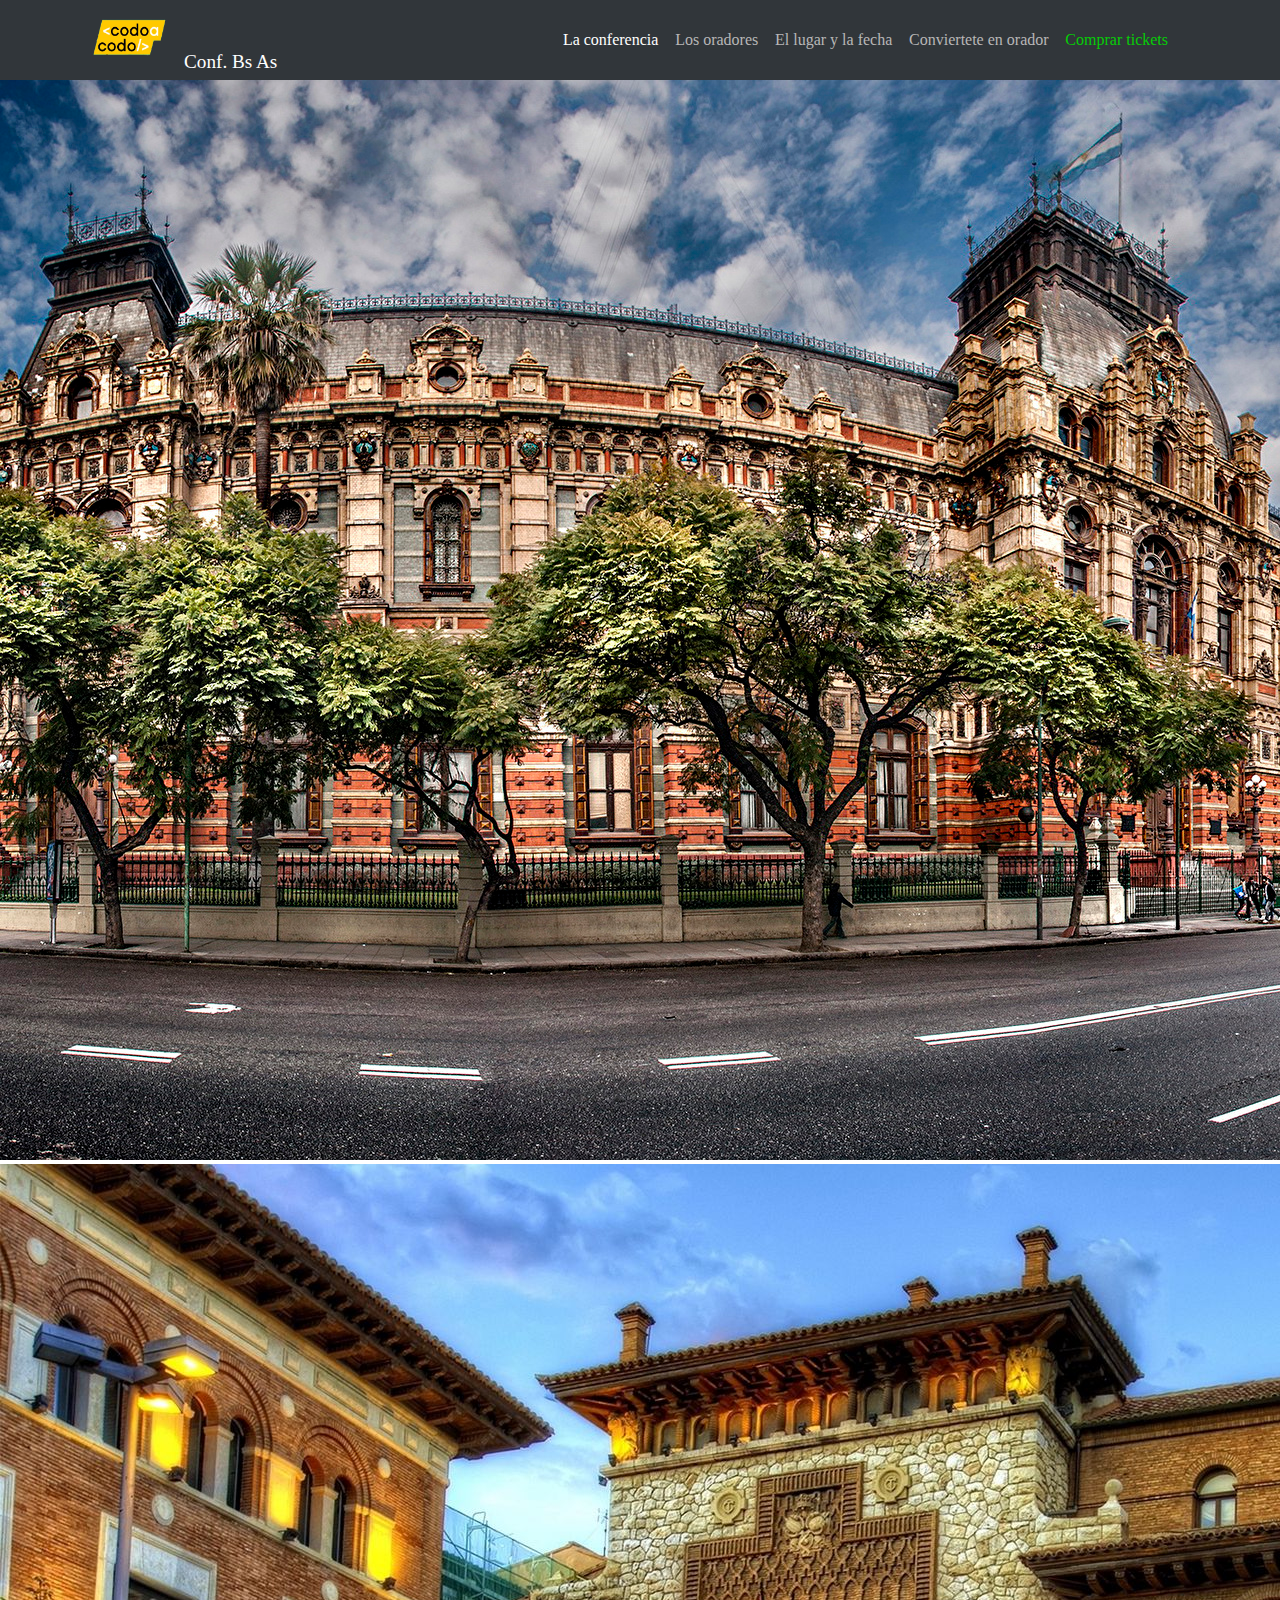
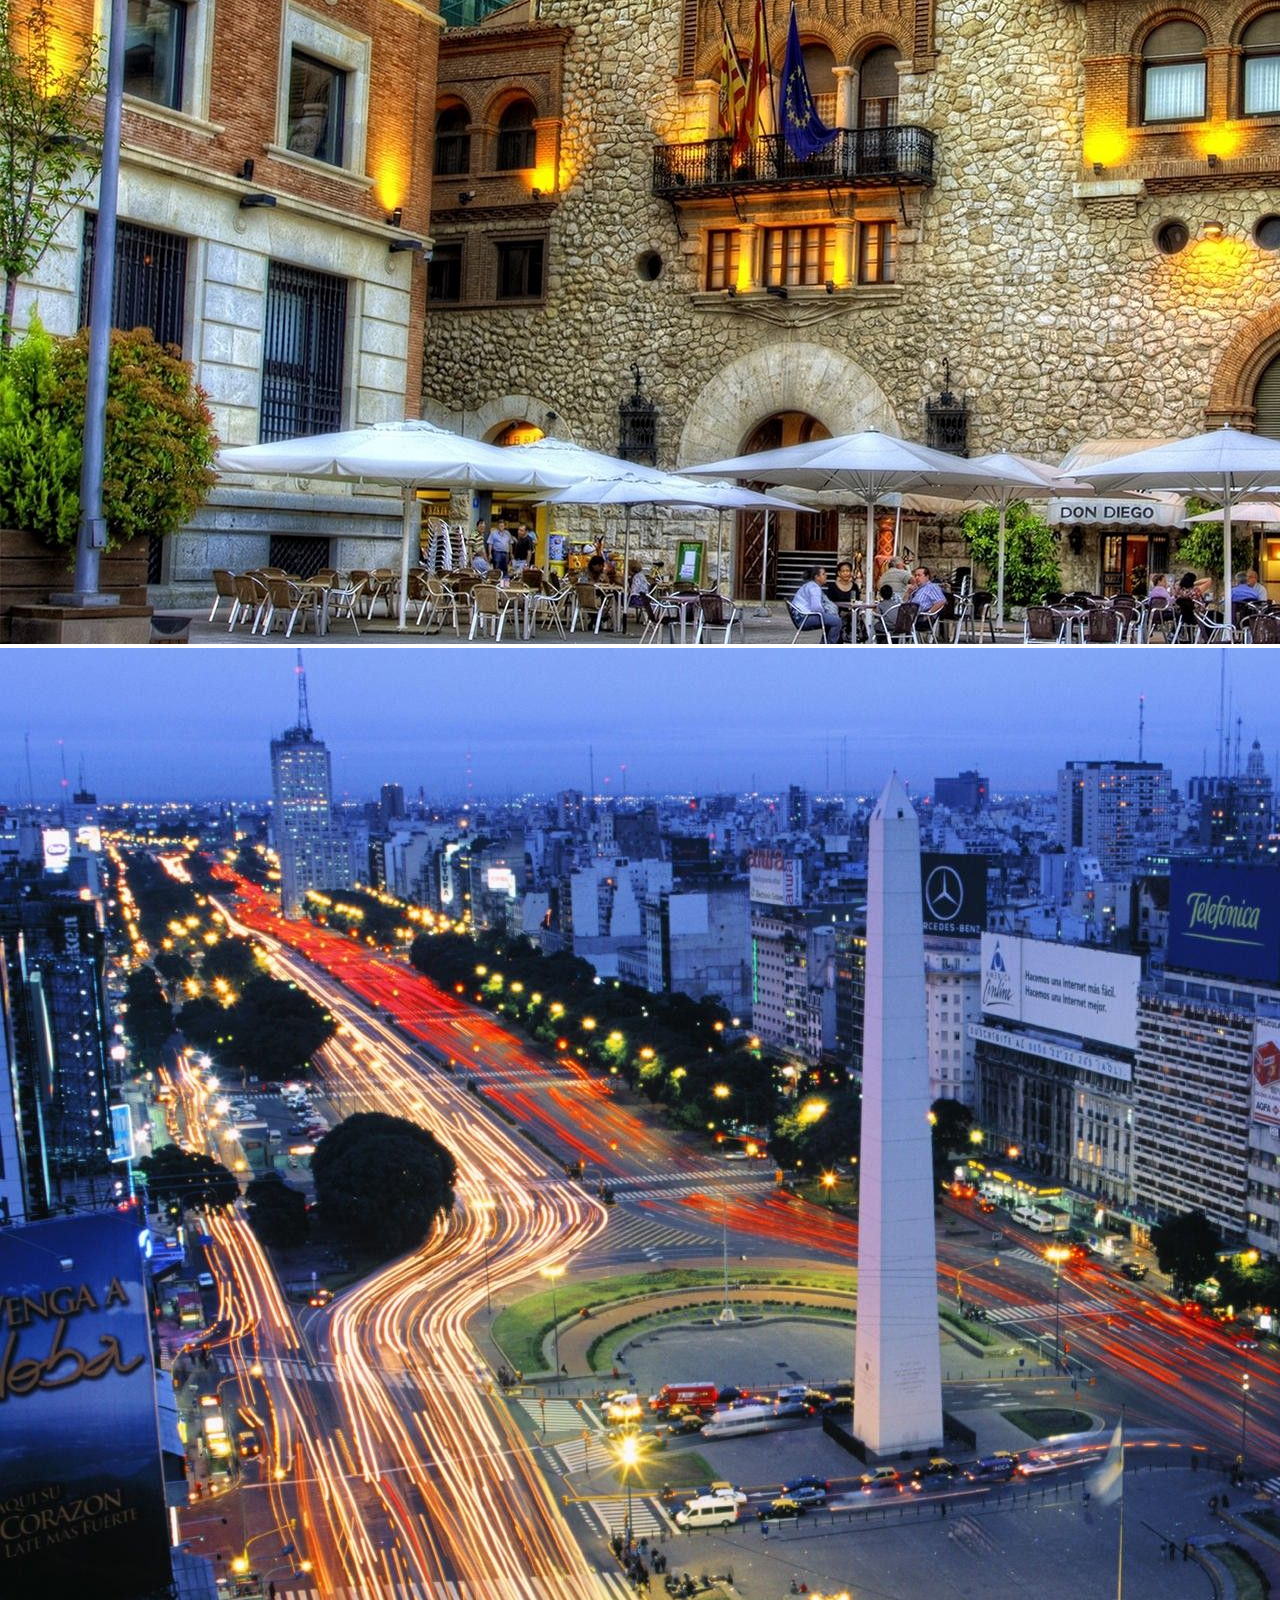
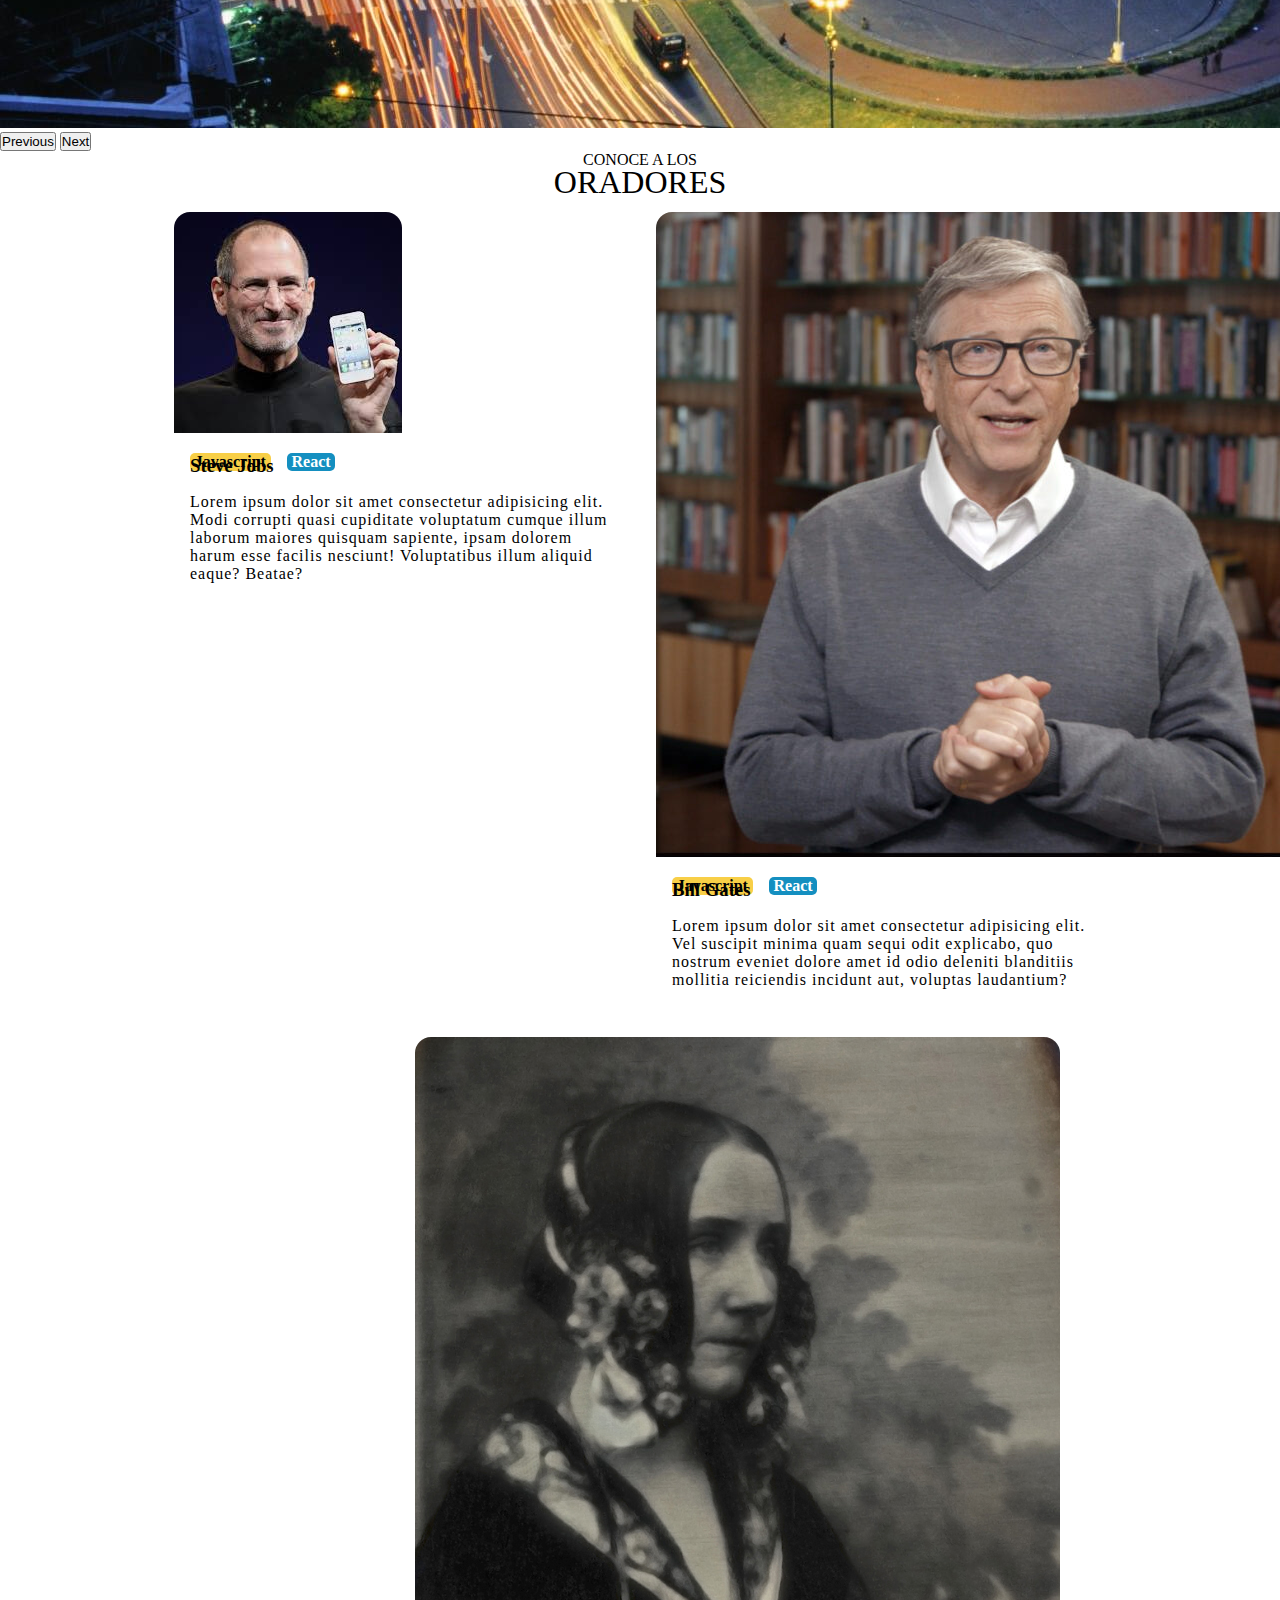
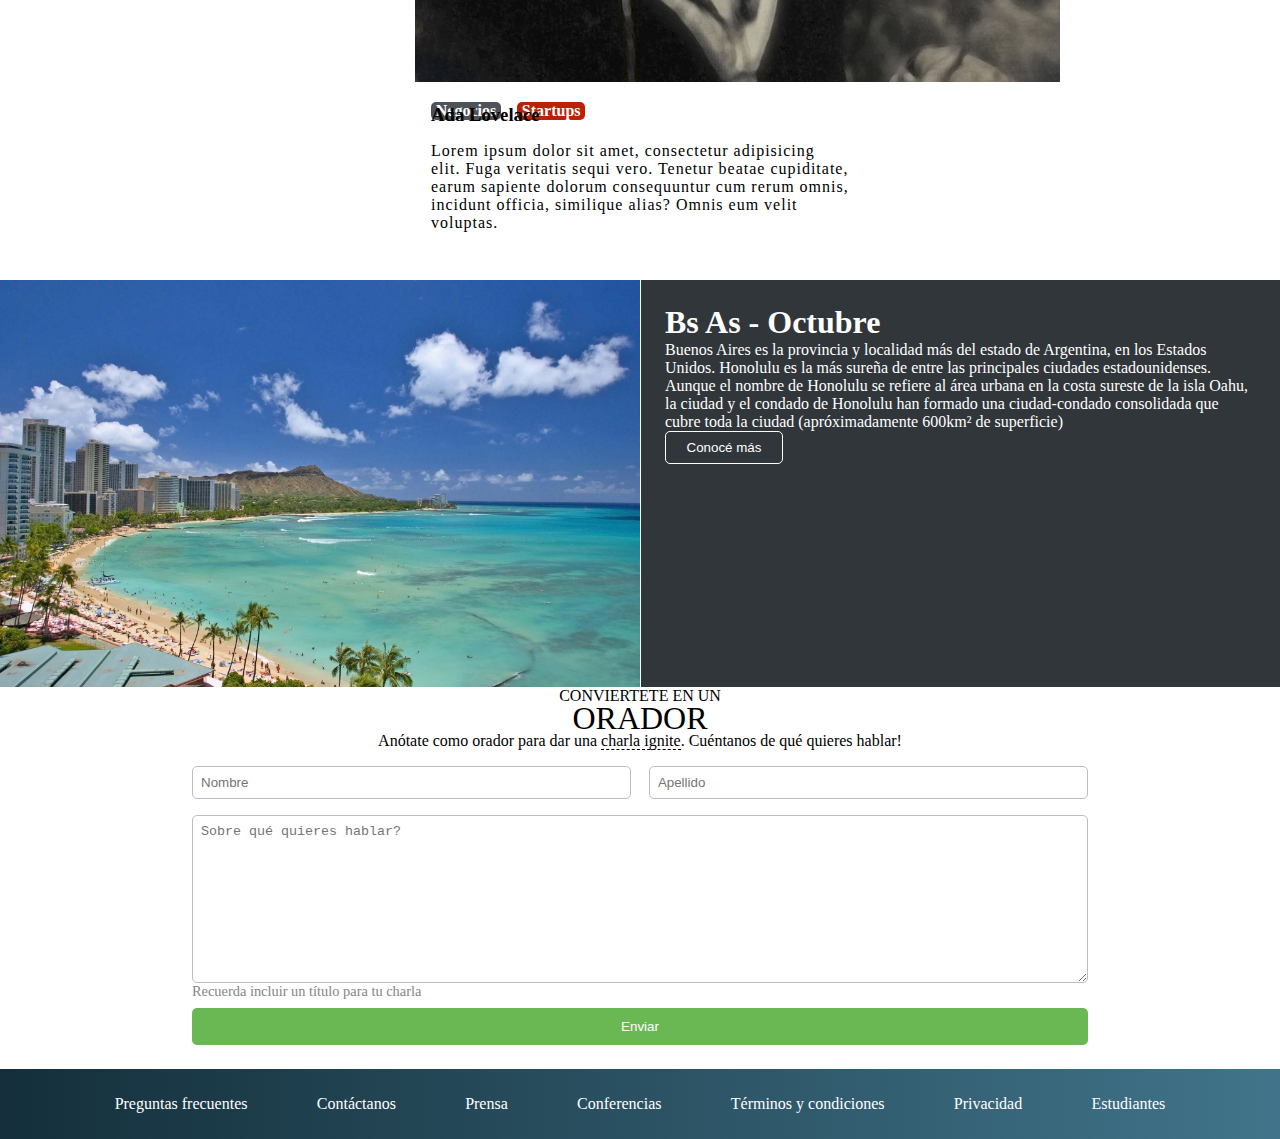
==== index.html @ 6e918377 "entrega de tp" ====
<!DOCTYPE html>
<html lang="en">
<head>
    <meta charset="UTF-8">
    <meta name="viewport" content="width=device-width, initial-scale=1.0">
    <link href="https://cdn.jsdelivr.net/npm/bootstrap@5.3.2/dist/css/bootstrap.min.css" rel="stylesheet" integrity="sha384-T3c6CoIi6uLrA9TneNEoa7RxnatzjcDSCmG1MXxSR1GAsXEV/Dwwykc2MPK8M2HN" crossorigin="anonymous">
    <link rel="stylesheet" href="style.css">
    <title>Codo a Codo</title>
</head>
<body>
    <nav class="contenedor">
        <section class="img-text">
            <img class="img" src="./images/codoacodo.png" alt="logoCodoACodo">
            <span class="title">Conf. Bs As</span>
        </section>
        <section class="contenedor-links">
            <a class="links primero" href="#">La conferencia</a>
            <a class="links" href="#">Los oradores</a>
            <a class="links" href="#">El lugar y la fecha</a>
            <a class="links" href="#">Conviertete en orador</a>
            <a class="links ultimo" href="#">Comprar tickets</a>
        </section>
    </nav>
    <section>
        <div id="carouselExample" class="carousel slide">
            <div class="carousel-inner">
              <div class="carousel-item active">
                <img src="./images/ba1.jpg" class="d-block w-100" alt="...">
              </div>
              <div class="carousel-item">
                <img src="./images/ba2.jpg" class="d-block w-100" alt="...">
              </div>
              <div class="carousel-item">
                <img src="./images/ba3.jpg" class="d-block w-100" alt="...">
              </div>
            </div>
            <button class="carousel-control-prev" type="button" data-bs-target="#carouselExample" data-bs-slide="prev">
              <span class="carousel-control-prev-icon" aria-hidden="true"></span>
              <span class="visually-hidden">Previous</span>
            </button>
            <button class="carousel-control-next" type="button" data-bs-target="#carouselExample" data-bs-slide="next">
              <span class="carousel-control-next-icon" aria-hidden="true"></span>
              <span class="visually-hidden">Next</span>
            </button>
          </div>
    </section>
    <section class="contenedor-oradores">
        <section class="titulos-oradores">
            <p class="primer-comentario">CONOCE A LOS</p>
            <p class="segundo-comentario">ORADORES</p>
        </section>
        <section class="cards-oradores">
            <article class="card">
                <img src="./images/steve.jpg" alt="steve">
                <section class="dato-orador">
                    <section class="caracteristica">
                        <p class="js">Javascript</p>
                        <p class="react">React</p>
                    </section>
                    <h3 class="nombre">Steve Jobs</h3>
                    <p class="descripcion">Lorem ipsum dolor sit amet consectetur adipisicing elit. Modi corrupti quasi cupiditate voluptatum cumque illum laborum maiores quisquam sapiente, ipsam dolorem harum esse facilis nesciunt! Voluptatibus illum aliquid eaque? Beatae?</p>
                </section>
            </article>
            <article class="card">
                <img src="./images/bill.jpg" alt="bill">
                <section class="dato-orador">
                    <section class="caracteristica">
                        <p class="js">Javascript</p>
                        <p class="react">React</p>
                    </section>
                    <h3 class="nombre">Bill Gates</h3>
                    <p class="descripcion">Lorem ipsum dolor sit amet consectetur adipisicing elit. Vel suscipit minima quam sequi odit explicabo, quo nostrum eveniet dolore amet id odio deleniti blanditiis mollitia reiciendis incidunt aut, voluptas laudantium?</p>
                </section>
            </article>
            <article class="card">
                <img src="./images/ada.jpeg" alt="ada">
                <section class="dato-orador">
                    <section class="caracteristica">
                        <p class="neg">Negocios</p>
                        <p class="start">Startups</p>
                    </section>
                    <h3 class="nombre">Ada Lovelace</h3>
                    <p class="descripcion">Lorem ipsum dolor sit amet, consectetur adipisicing elit. Fuga veritatis sequi vero. Tenetur beatae cupiditate, earum sapiente dolorum consequuntur cum rerum omnis, incidunt officia, similique alias? Omnis eum velit voluptas.</p>
                </section>
            </article>
        </section>
    </section>
    <section class="contenedor-playa">
        <img src="./images/honolulu.jpg" alt="honolulu">
        <section class="contenedor-textos">
            <h4>Bs As - Octubre</h4>
            <p>Buenos Aires es la provincia y localidad más del estado de Argentina, en los Estados Unidos. Honolulu es la más sureña de entre las principales ciudades estadounidenses. Aunque el nombre de Honolulu se refiere al área urbana en la costa sureste de la isla Oahu, la ciudad y el condado de Honolulu han formado una ciudad-condado consolidada que cubre toda la ciudad (apróximadamente 600km² de superficie)</p>
            <button type="button">Conocé más</button>
        </section>
    </section>
    <section class="form-contenedor">
        <section class="titulos-oradores">
            <p class="primer-comentario">CONVIERTETE EN UN</p>
            <p class="segundo-comentario">ORADOR</p>
        </section>
        <p class="primer-comentario">Anótate como orador para dar una <span>charla ignite</span>. Cuéntanos de qué quieres hablar!</p>
        <form class="form" action="">
            <div class="nom-ape">
                <input type="text" placeholder="Nombre"></input>
                <input type="text" placeholder="Apellido"></input>
            </div>
            <textarea name="contenido" id="" cols="30" rows="10" placeholder="Sobre qué quieres hablar?"></textarea>
            <p class="text-desc">Recuerda incluir un título para tu charla</p>
            <button type="submit">Enviar</button>
        </form>
    </section>
    <footer>
        <a href="#">Preguntas frecuentes</a>
        <a href="#">Contáctanos</a>
        <a href="#">Prensa</a>
        <a href="#">Conferencias</a>
        <a href="#">Términos y condiciones</a>
        <a href="#">Privacidad</a>
        <a href="#">Estudiantes</a>
    </footer>
    <script src="https://cdn.jsdelivr.net/npm/bootstrap@5.3.2/dist/js/bootstrap.bundle.min.js" integrity="sha384-C6RzsynM9kWDrMNeT87bh95OGNyZPhcTNXj1NW7RuBCsyN/o0jlpcV8Qyq46cDfL" crossorigin="anonymous"></script>
</body>
</html>
---- style.css ----
*{
    margin: 0;
    padding: 0;
    box-sizing: content-box;
}

/* estilado del nav */

.contenedor{
    background-color: rgb(49, 54, 58);
    display: flex;
    justify-content: space-between;
    height: 80px;
    align-items: center;
}

.img-text{
    text-align: center;
    margin-left: 5rem;
}

.img{
    width: 100px;
    height: 60px;
}

.title{
    color: #fff;
    font-size: 1.2rem;
    font-weight: 500;
}

.contenedor-links{
    margin: auto 0;
    margin-right: 5rem;
}

.links{
    padding: 0.4rem;
    text-decoration: none;
    color: rgb(184, 183, 183);
}

.primero{
    color: #ffffff;
}

.ultimo{
    color: rgb(6, 204, 6);
    padding-right: 2rem;
}

/* Estilado de la sección de oradores */

.contenedor-oradores{
    display: flex;
    flex-direction: column;
    align-items: center;
    /* margin: 2rem; */
}

.primer-comentario{
    text-align: center;
    
}

.segundo-comentario{
    font-size: 2rem;
    text-align: center;
    font-weight: 500;
}

.cards-oradores{
    display: flex;
    flex-wrap: wrap;
    flex-direction: row;
    justify-content: center;
    margin: 0 1rem;
}

.card{
    width: 28.125rem;
    border-radius: 1rem;
    margin: 1rem;
}

.card img{
    border-top-right-radius: 1rem;
    border-top-left-radius: 1rem;
}

.dato-orador{
    display: flex;
    flex-direction: column;
    margin: 1rem;
}

.caracteristica{
    display: flex;
}

.nombre{
    margin-top: -1rem;
}

.caracteristica p{
    padding: 0 0.3rem ;
    margin-right: 1rem;
    border-radius: 5px;
    font-weight: 700;
}

.js{
    background-color: rgb(248, 207, 71);
    color: #000000;
}

.react{
    background-color: rgb(20, 143, 192);
    color: #ffffff;
}

.neg{
    background-color: rgb(78, 83, 87);
    color: #ffffff;
}

.start{
    background-color: rgb(187, 33, 6);
    color: #ffffff;
}

.descripcion{
    margin-top: 1rem;
    letter-spacing: 1px;
}

/* Tercera sección */

.contenedor-playa{
    margin-top: 1rem;
    max-width: 100%;
    display: flex;
}

.contenedor-playa img{
    max-width: 50%;
    height: auto;
}

.contenedor-textos{
    color: #ffffff;
    margin-left: 1px;
    background-color: rgb(49, 54, 58);
    padding: 1.5rem;
}

.contenedor-textos h4{
    font-size: 2rem;
}

.titulos-oradores p{
    margin-bottom: -0.3rem;
}

.contenedor-textos button{
    background-color: rgb(49, 54, 58);
    color: #ffffff;
    padding: 0.5rem;
    border: solid 1px #ffffff;
    border-radius: 5px;
    width: 100px;
}

/* sección formulario */

p span{
    border-bottom: dashed 0.1rem #000000;
}

.form{
    width: 70%;
    display: flex;
    margin: 0 auto;
    flex-direction: column;
}

.nom-ape{
    display: flex;
    justify-content: space-between;
    width: 100%;
    margin: 1rem 0;
}

.nom-ape input{
    width: 47%;
    padding: 0.5rem;
    border: solid 1px #bdbdbd;
    border-radius: 5px;
}

.form textarea{
    padding: 0.5rem;
    border: solid 1px #bdbdbd;
    border-radius: 5px;
}

.text-desc{
    color: #858585;
    font-size: 0.9rem;
}

.form button{
    color: #ffffff;
    background-color: rgb(106, 184, 83);
    padding: 0.7rem;
    margin: 0.5rem 0;
    border: none;
    border-radius: 5px;
}

/* sección footer */

footer{
    margin-top: 1rem;
    padding: 0 5rem;
    display: flex;
    justify-content: space-around;
    align-items: center;
    background: linear-gradient(to right, #142f3b, #41748a);
    /* background-color: #142f3b; */
    height: 70px;
}

footer a{
    color: #ffffff;
    text-decoration: none;
}
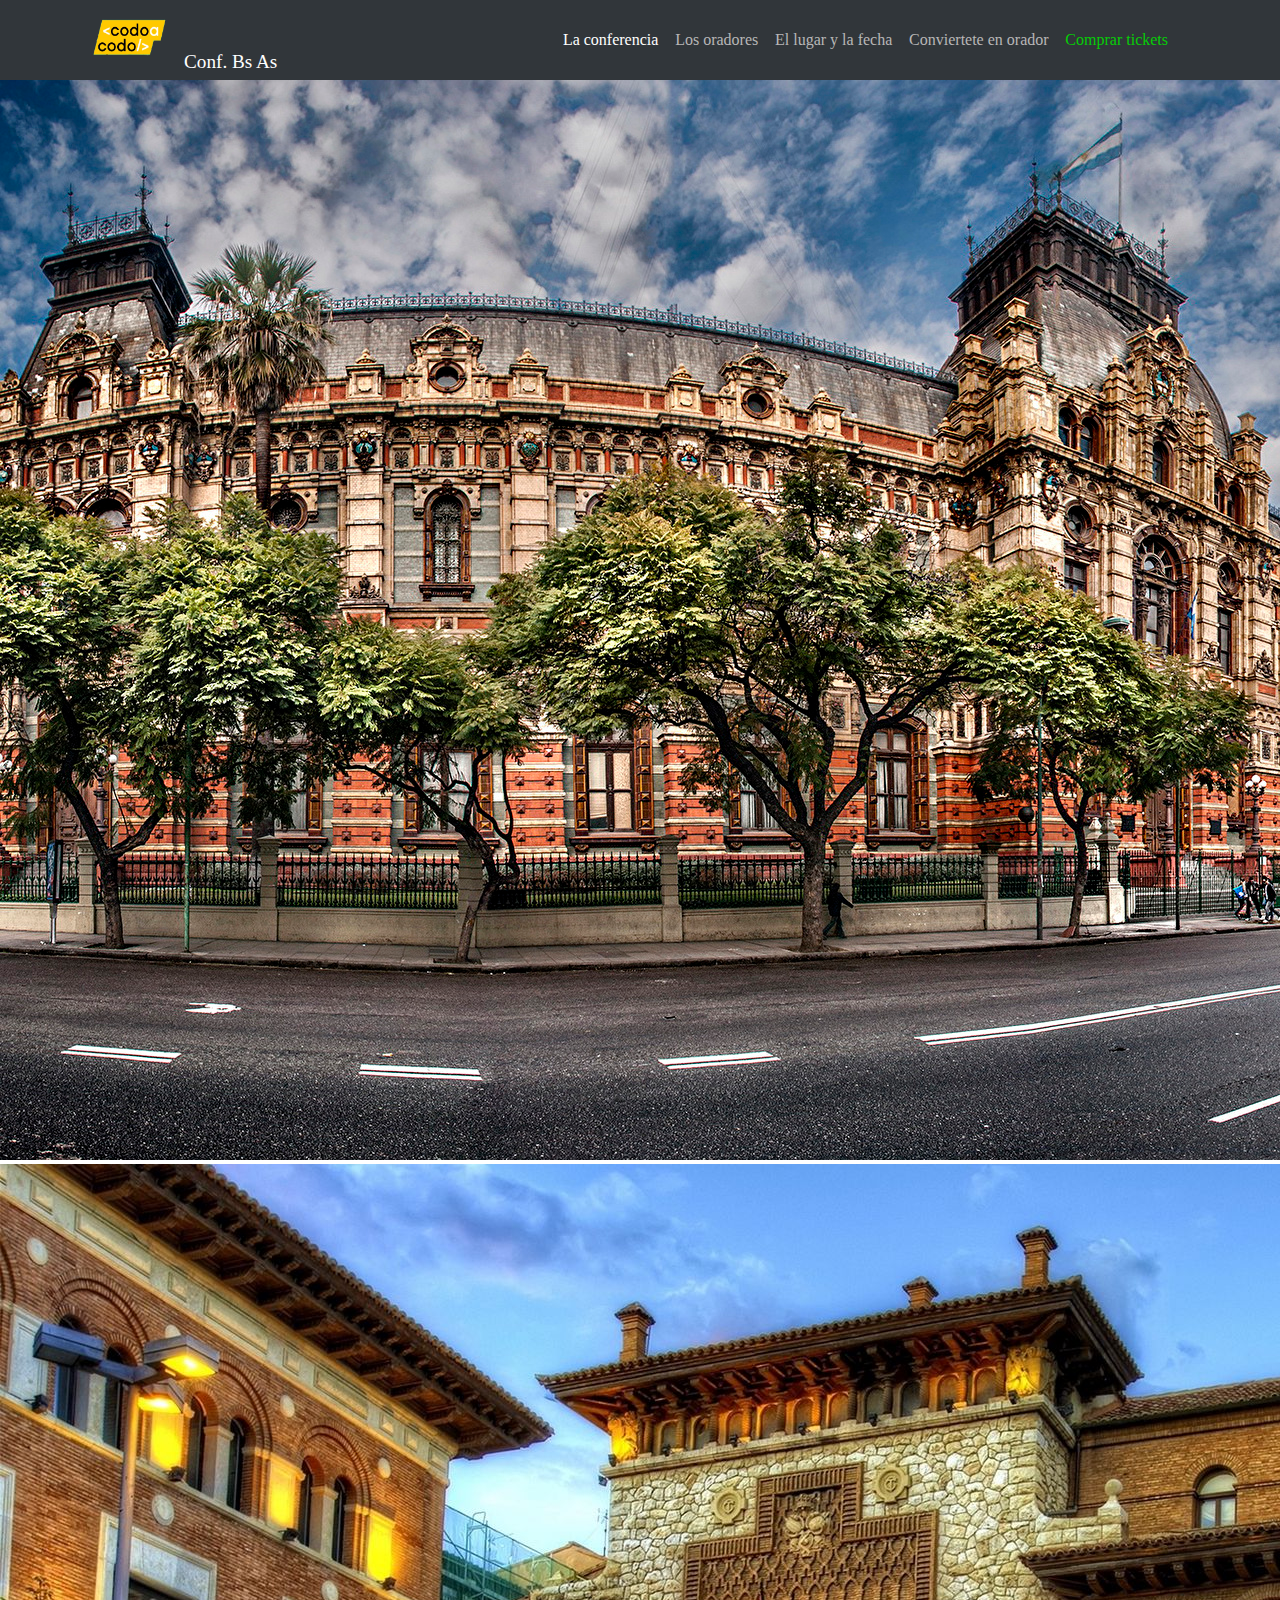
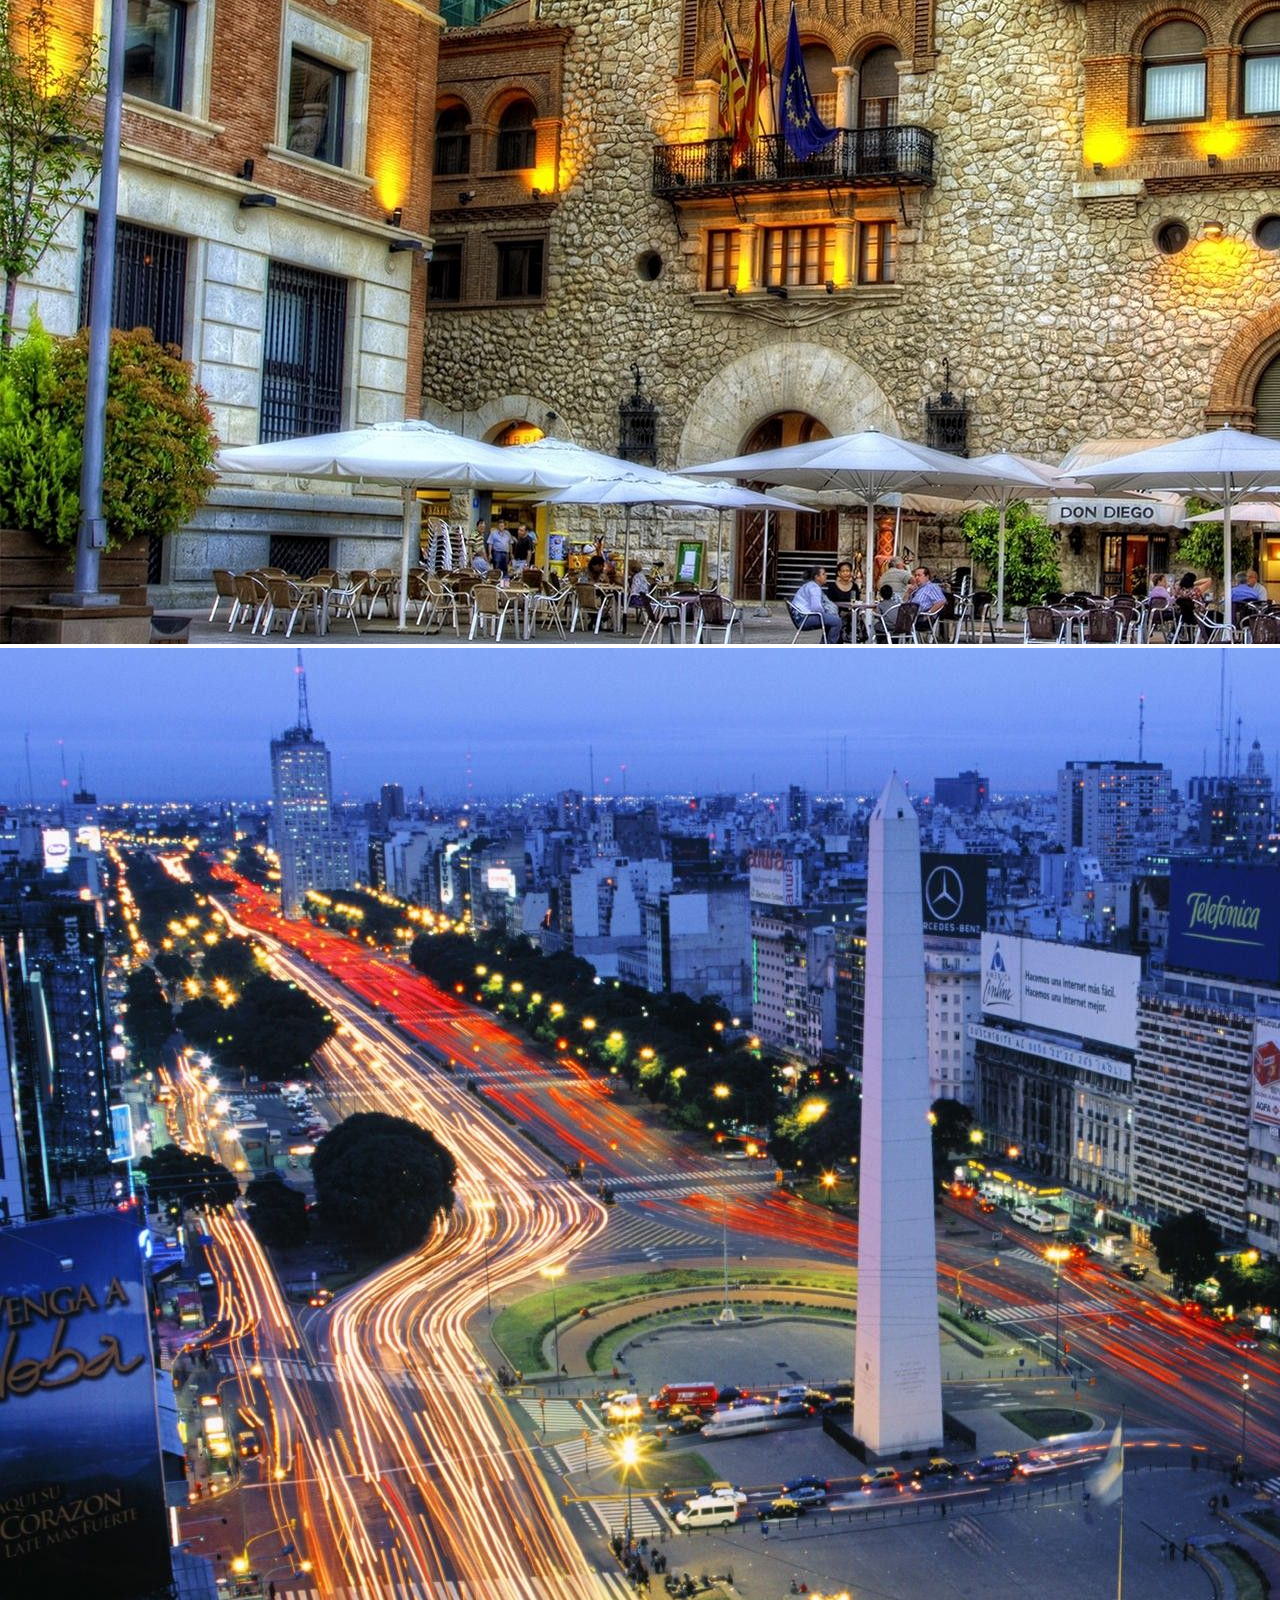
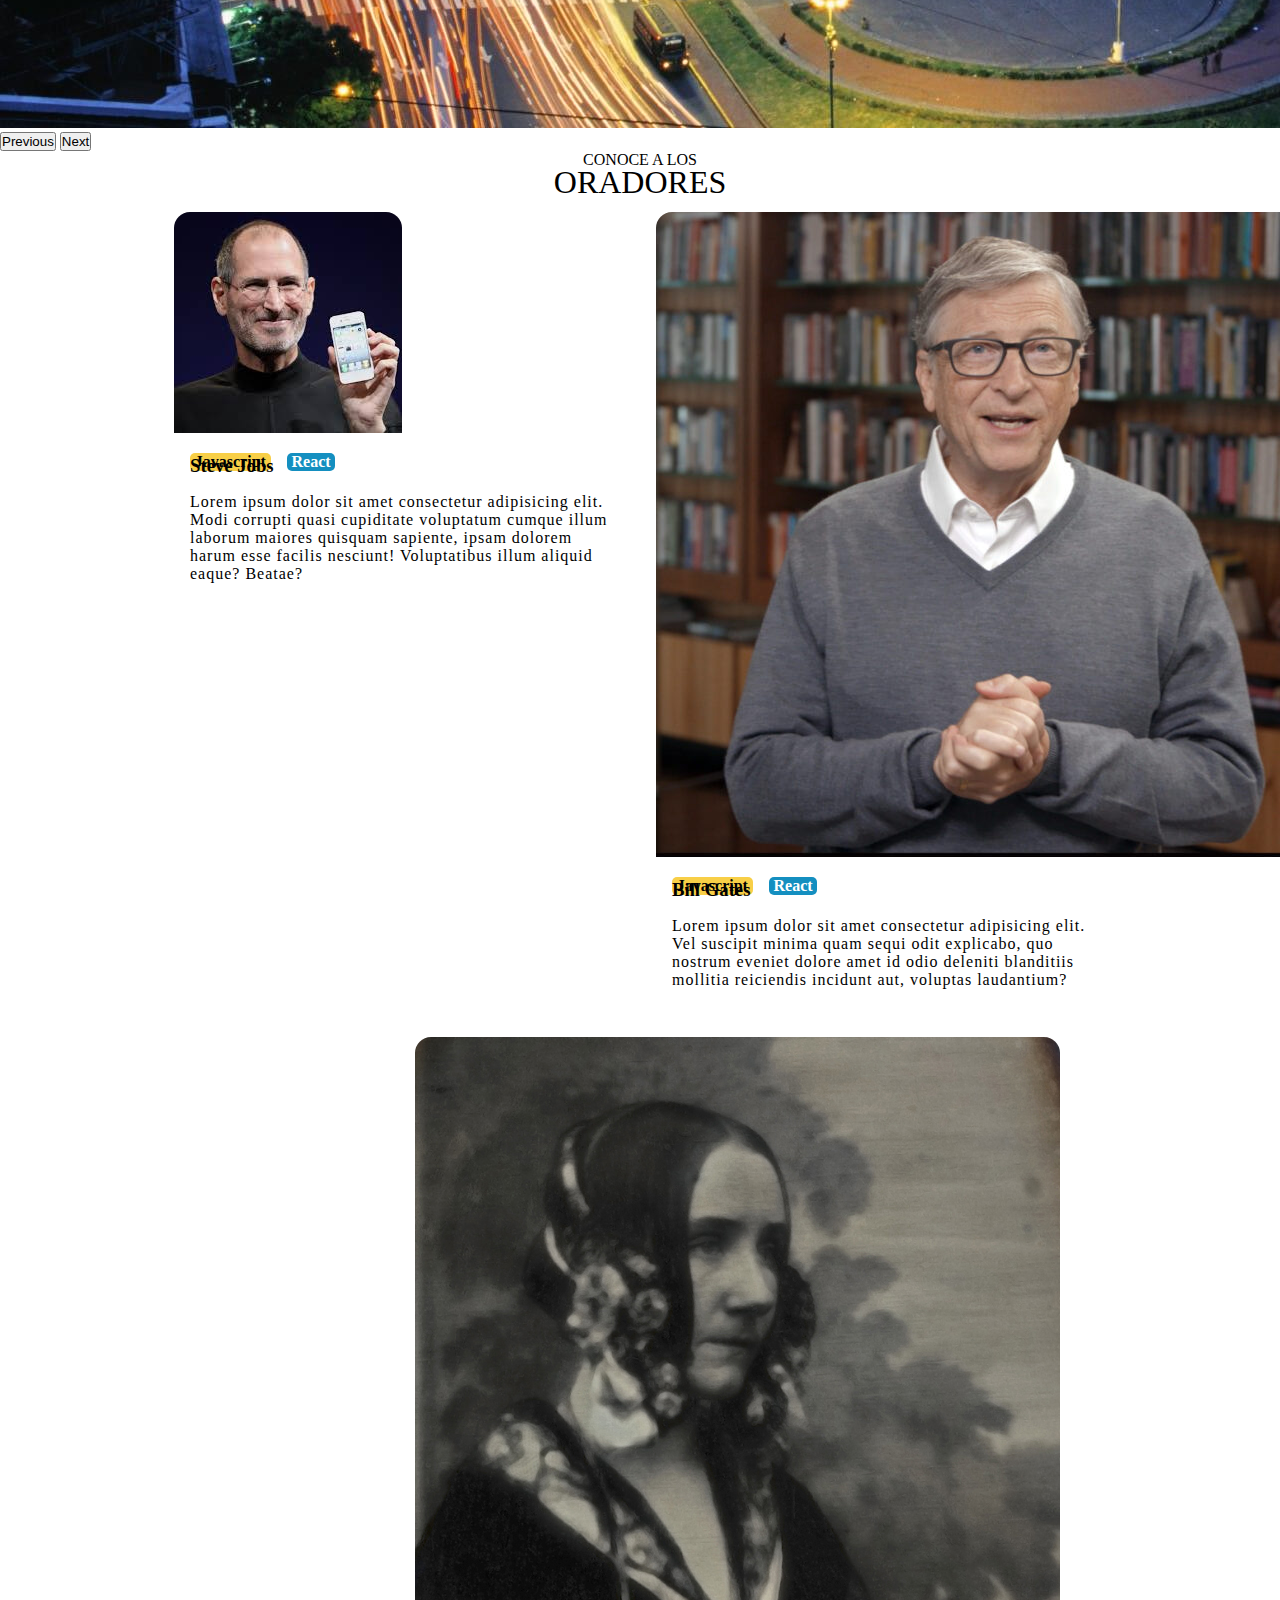
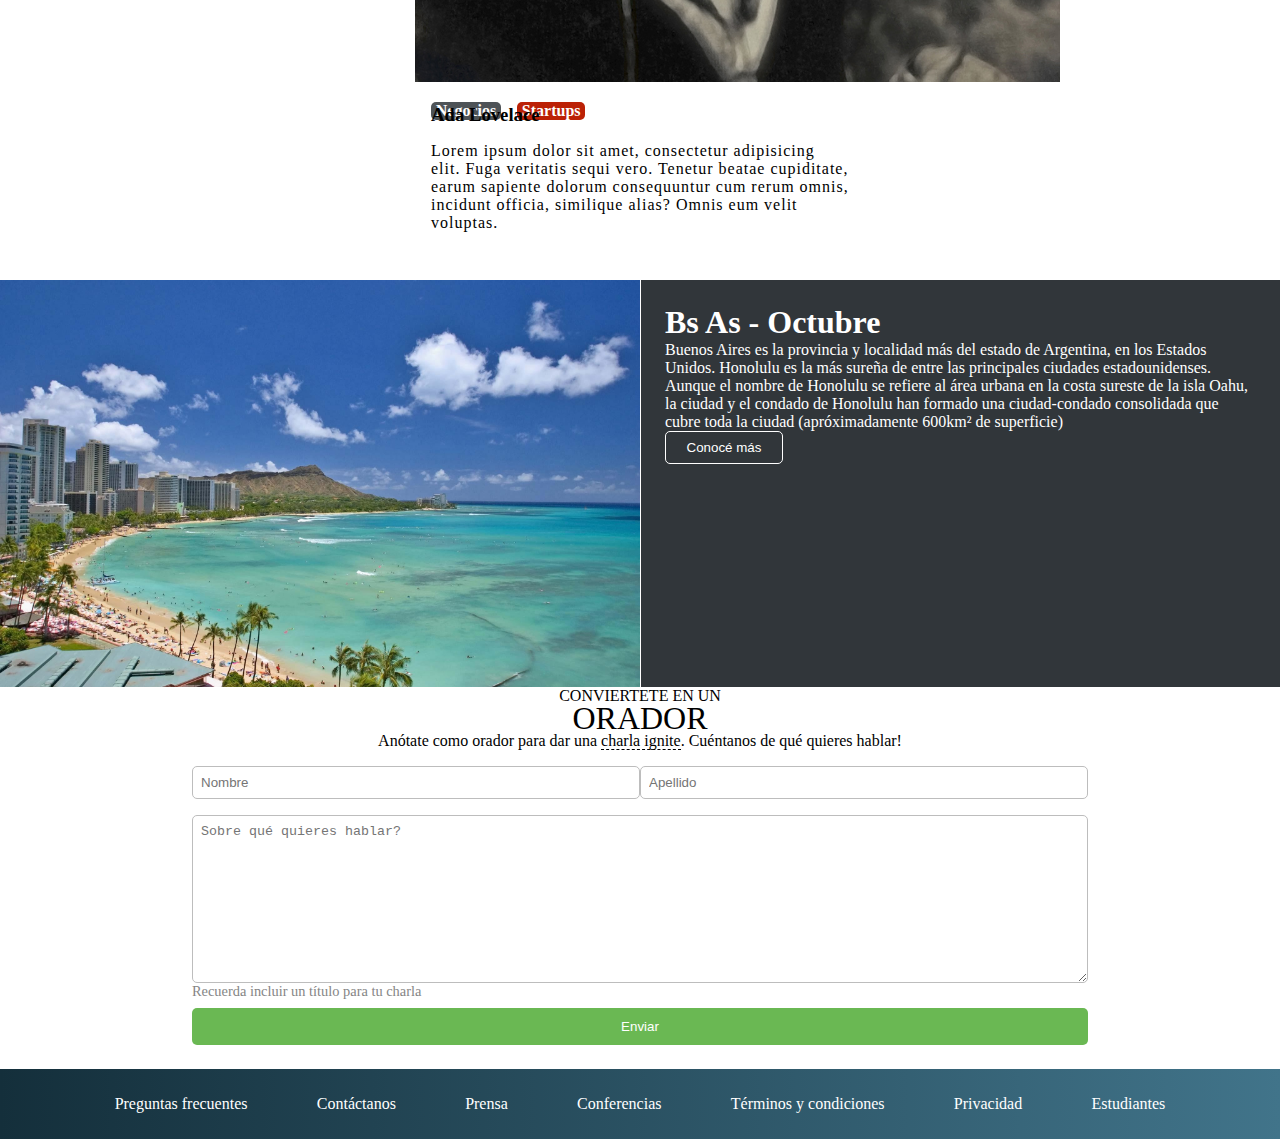
==== commit cdf62c9f: "Se añade TP javascript" ====
--- a/index.html
+++ b/index.html
@@ -18,7 +18,7 @@
             <a class="links" href="#">Los oradores</a>
             <a class="links" href="#">El lugar y la fecha</a>
             <a class="links" href="#">Conviertete en orador</a>
-            <a class="links ultimo" href="#">Comprar tickets</a>
+            <a class="links ultimo" href="./html/comprarTickets.html">Comprar tickets</a>
         </section>
     </nav>
     <section>
--- a/style.css
+++ b/style.css
@@ -193,7 +193,7 @@
 }
 
 .nom-ape input{
-    width: 47%;
+    width: 48%;
     padding: 0.5rem;
     border: solid 1px #bdbdbd;
     border-radius: 5px;
